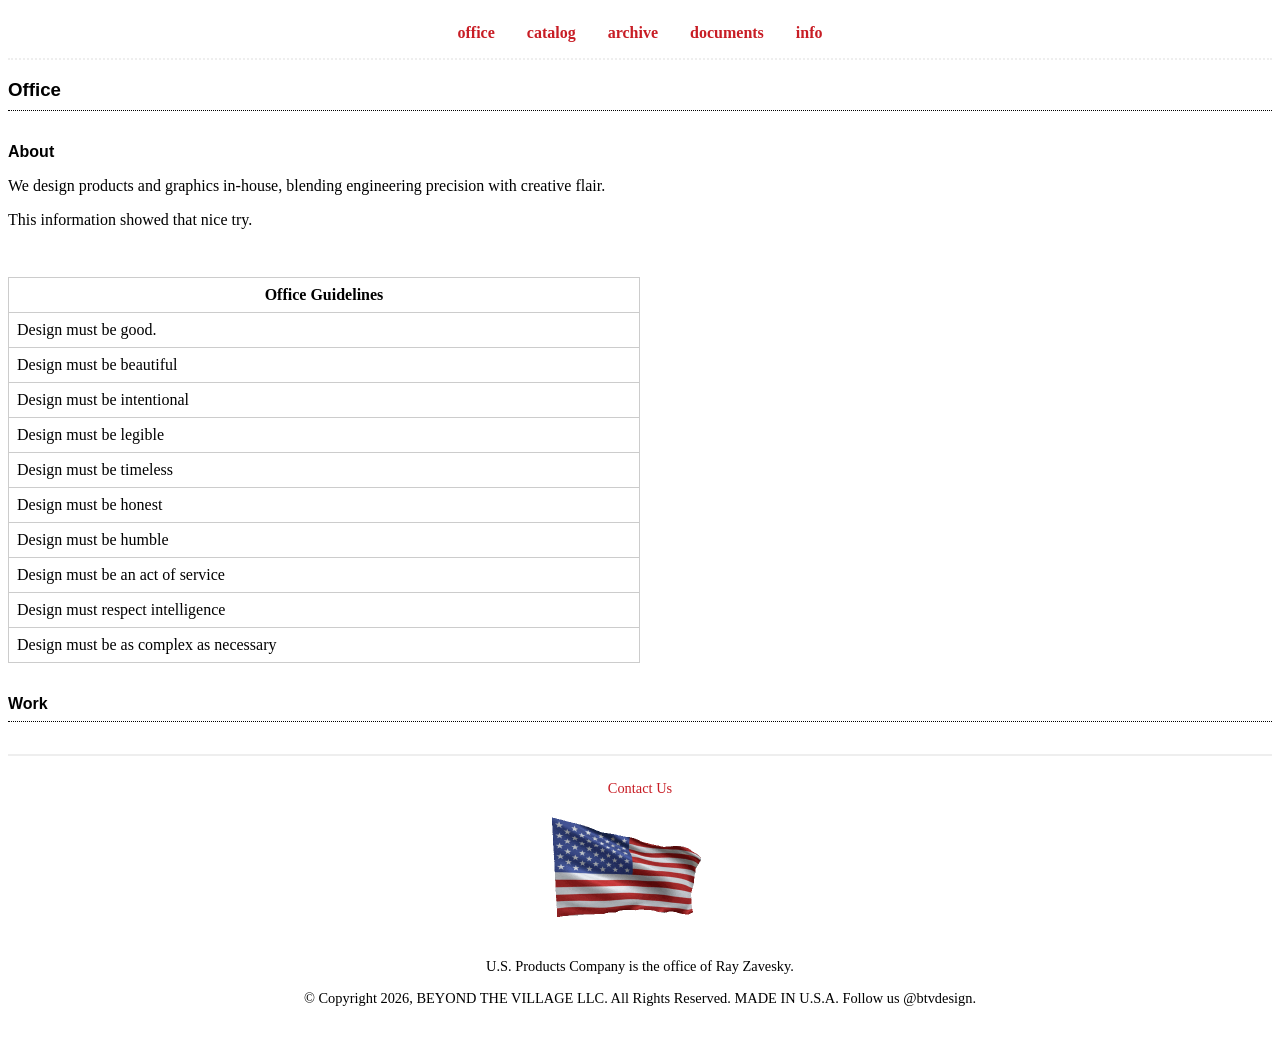
==== index.html @ 405685eb "Add files via upload" ====
<!DOCTYPE html>
<html lang="en">  
    
<head>
  <meta charset="UTF-8">
  <title>Industrial Design Co.</title>
  <link rel="stylesheet" href="style.css">
</head>
    
<body>
  <div class="container">
      
    <!-- Header/Nav -->
    <header>
      <nav>
        <ul>
          <li><a href="#office">office</a></li>
          <li><a href="#catalog">catalog</a></li>
            <li><a href="#archive">archive</a></li>
            <li><a href="#documents">documents</a></li>
            <li><a href="#info">info</a></li>

          <!-- add other links (6 total) -->
        </ul>
      </nav>
        
      <h3>Office</h3>
        
<div style="border-bottom: 1px dotted #000000;">
</div>
        
    </header>

   
    
    <!-- Main content -->
    <main>
      <section id="about">
        <h4>About</h4>
        <p>We design products and graphics in-house, blending engineering precision with creative flair.</p>
          
<p>This information showed that <span class="redacted-text">nice try</span>.</p>

      </section>
        
<table>
    <table style="width: 50%;">
  <tr>
    <th>Office Guidelines</th>
    </tr>
  <tr>
    <td>Design must be good.</td>
    </tr>
  <tr>
    <td>Design must be beautiful</td>
  <tr>
    <td>Design must be intentional</td>
    </tr>
  <tr>
    <td>Design must be legible</td>
       <tr>
    <td>Design must be timeless</td>
    </tr>
  <tr>
    <td>Design must be honest</td>
       <tr>
    <td>Design must be humble</td>
    </tr>
  <tr>
    <td>Design must be an act of service</td>
       <tr>
    <td>Design must respect intelligence</td>
    </tr>
  <tr>
    <td>Design must be as complex as necessary</td>
  </tr>
</table>
        
      <section id="work">
        <h4>Work</h4>
          <div style="border-bottom: 1px dotted #000000;">
</div>
          
      

      </section>
    </main>
    
    <!-- Footer -->
    <footer>
      <div class="link-box">
        <a href="#contact">Contact Us</a>
      </div>
        
        <img src="usflag.gif" width="240" height="135"> 
        
        <p>U.S. Products Company is the office of Ray Zavesky. </p>
        <p>© Copyright 2026, BEYOND THE VILLAGE LLC. All Rights Reserved. MADE IN U.S.A. Follow us @btvdesign.
        </p>
             
    </footer>
        
</div>
</body>
</html>
---- style.css ----
<css>

/* BASE STYLE AND CONTAINER */

  background-color: #d9d9d9;

body {
  margin: 0;
  background-color: #d9d9d9;
  color: #d9d9d9;
  font-family: Helvetica, sans-serif;
  line-height: 1.6;
}

h1, h2, h3, h4 {
  font-family: Helvetica, Arial, sans-serif; /* sans-serif headings:contentReference[oaicite:14]{index=14} */
  margin-bottom: 0.5em;
}

container {
  width: 95%;
  max-width: 800px;     /* cap width (browsers will enforce max-width over width:contentReference[oaicite:15]{index=15}) */
  margin: 2rem auto;    /* center horizontally */
  background-color: #ffffff;
  padding: 2rem;
  box-shadow: 0 0 5px rgba(0,0,0,0.1);
    p.double {border-style: double;}
}

/* NAVIGATION BAR */

nav {
  background: #fff;
  padding: 1rem 0;
  border-bottom: 2px dotted #eee;
    p.dotted {border-style: dotted;}
    
}
nav ul {
  list-style: none;        /* remove bullets:contentReference[oaicite:19]{index=19} */
  display: flex;           /* lay out items in a row:contentReference[oaicite:20]{index=20} */
  justify-content: center; /* center links horizontally */
  margin: 0;
  padding: 0;
    
}
nav li {
  margin: 0 1rem;
}
nav a {
  text-decoration: none;
  color: #c81d25;          /* retro red accent for links/buttons */
  font-weight: bold;
}
nav a:hover {
  color: #f77f00; /* change to orange on hover for a “pop” effect */
}

/* CONTENT SECTIONS */

section {
  margin: 2rem 0;
}
section h2 {
  font-size: 1.5rem;
  margin-top: 0;
}
section p, section li {
  font-size: 1rem;
}

/* TABLE STYLES */

table {
  width: 50%;
  border-collapse: collapse;
  margin: 1rem 0;
}
table th {
  background: #fff; /* use accent color for header */
  color: black;
  padding: 0.5em;
}
table td, table th {
  border: 1px solid #ccc;
  padding: 0.5em;
}

/* FOOTER */

footer {
  background: #fff;
  text-align: center;
  padding: 1rem 0;
  border-top: 2px solid #eee;
  font-size: 0.9rem;
}
.footer-link, .link-box {
  margin: 0.5rem 0;
}
footer a {
  color: #c81d25;
  text-decoration: none;
}
footer a:hover {
  color: #f77f00;
}

redacted-text {
  background-color: black; /* Or the color of your page background */
  color: black;            /* Make the text color match the background */
  cursor: help;            /* Optional: changes cursor to indicate an action */
}
redacted-text:hover {
  color: white;            /* Optional: reveals text on hover with a different color */
}
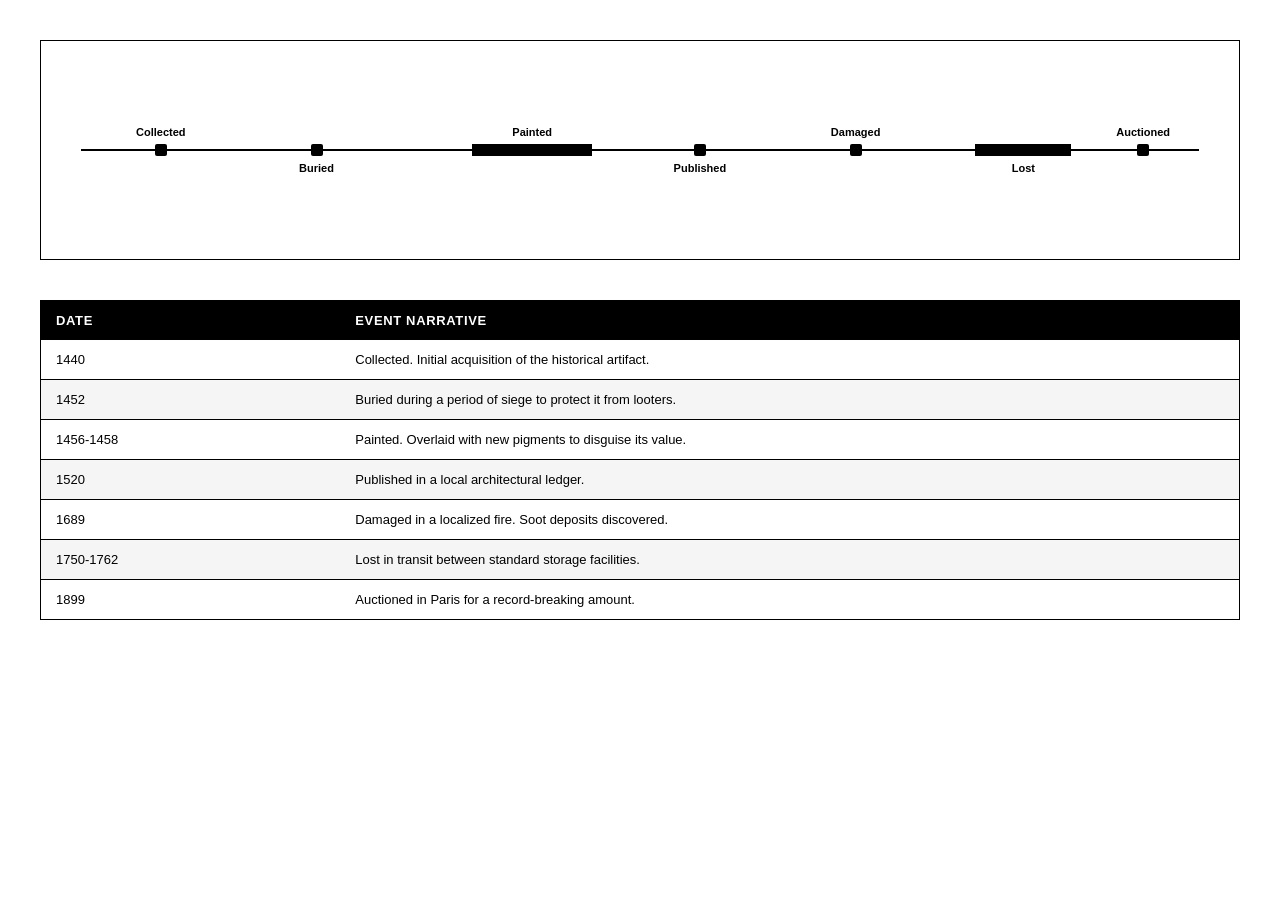
==== commit 65e5cfb6: "Update index.html" ====
--- a/index.html
+++ b/index.html
@@ -1,105 +1,249 @@
 <!DOCTYPE html>
-<html lang="en">  
-    
+<html lang="en">
 <head>
   <meta charset="UTF-8">
-  <title>Industrial Design Co.</title>
-  <link rel="stylesheet" href="style.css">
+  <meta name="viewport" content="width=device-width, initial-scale=1.0">
+  <title>7-Point B&W Timeline</title>
+  <style>
+    body {
+      font-family: 'Segoe UI', Tahoma, Geneva, Verdana, sans-serif;
+      color: #000;
+      background-color: #fff;
+      margin: 40px;
+    }
+
+    /* 1. STATE HOLDERS (Hidden) */
+    .radio-state {
+      display: none;
+    }
+
+    /* --- TIMELINE CONTAINER --- */
+    .timeline-container {
+      position: relative;
+      width: 100%;
+      height: 220px;
+      margin-bottom: 40px;
+      background: #fff;
+      border: 1px solid #000;
+      padding: 0 40px;
+      box-sizing: border-box;
+      display: flex;
+      align-items: center;
+    }
+
+    .timeline-axis {
+      position: absolute;
+      left: 40px;
+      right: 40px;
+      height: 2px;
+      background-color: #000;
+    }
+
+    /* Base marker style */
+    .event-marker {
+      position: absolute;
+      background-color: #000;
+      top: 50%;
+      cursor: pointer;
+      transition: transform 0.2s, background-color 0.2s;
+    }
+
+    .event-marker.point {
+      width: 12px;
+      height: 12px;
+      border-radius: 2px;
+      transform: translate(-50%, -50%);
+    }
+
+    .event-marker.range {
+      height: 12px;
+      transform: translateY(-50%);
+    }
+
+    .reset-trigger {
+      position: absolute;
+      top: 0; left: 0; right: 0; bottom: 0;
+      z-index: 1;
+    }
+    .timeline-axis, .event-marker {
+      z-index: 2;
+    }
+
+    /* --- HORIZONTAL & CENTERED LABELS --- */
+    .label {
+      position: absolute;
+      left: 50%;
+      transform: translateX(-50%);
+      white-space: nowrap;
+      font-size: 11px;
+      font-weight: 600;
+      color: #000;
+      text-align: center;
+    }
+
+    .label.top { bottom: 18px; }
+    .label.bottom { top: 18px; }
+
+    /* --- HIGHLIGHT ACTIVE MARKERS (1 to 7) --- */
+    #point1:checked ~ .timeline-container .marker1,
+    #point2:checked ~ .timeline-container .marker2,
+    #point3:checked ~ .timeline-container .marker3,
+    #point4:checked ~ .timeline-container .marker4,
+    #point5:checked ~ .timeline-container .marker5,
+    #point6:checked ~ .timeline-container .marker6,
+    #point7:checked ~ .timeline-container .marker7 {
+      background-color: #fff;
+      border: 2px solid #000;
+      box-sizing: border-box;
+    }
+
+    #point1:checked ~ .timeline-container .marker1 .label,
+    #point2:checked ~ .timeline-container .marker2 .label,
+    #point3:checked ~ .timeline-container .marker3 .label,
+    #point4:checked ~ .timeline-container .marker4 .label,
+    #point5:checked ~ .timeline-container .marker5 .label,
+    #point6:checked ~ .timeline-container .marker6 .label,
+    #point7:checked ~ .timeline-container .marker7 .label {
+      font-size: 12px;
+      text-decoration: underline;
+    }
+
+    /* --- BLACK AND WHITE TABLE --- */
+    .history-table {
+      width: 100%;
+      border-collapse: collapse;
+      background: #fff;
+      border: 1px solid #000;
+    }
+
+    .history-table th {
+      background-color: #000;
+      color: #fff;
+      text-align: left;
+      font-weight: 600;
+      font-size: 13px;
+      padding: 12px 15px;
+      text-transform: uppercase;
+      letter-spacing: 0.05em;
+    }
+
+    .history-table td {
+      padding: 12px 15px;
+      border-bottom: 1px solid #000;
+      font-size: 13px;
+      color: #000;
+    }
+
+    .history-table tr:last-child td {
+      border-bottom: none;
+    }
+
+    .history-table tr:nth-child(even) {
+      background-color: #f5f5f5;
+    }
+
+    /* --- PURE CSS FILTER LOGIC (1 to 7) --- */
+    .history-table tr.event-row {
+      display: none;
+    }
+
+    #show-all:checked ~ .history-table tr.event-row {
+      display: table-row;
+    }
+
+    #point1:checked ~ .history-table tr.row-point1,
+    #point2:checked ~ .history-table tr.row-point2,
+    #point3:checked ~ .history-table tr.row-point3,
+    #point4:checked ~ .history-table tr.row-point4,
+    #point5:checked ~ .history-table tr.row-point5,
+    #point6:checked ~ .history-table tr.row-point6,
+    #point7:checked ~ .history-table tr.row-point7 {
+      display: table-row;
+    }
+  </style>
 </head>
-    
 <body>
-  <div class="container">
-      
-    <!-- Header/Nav -->
-    <header>
-      <nav>
-        <ul>
-          <li><a href="#office">office</a></li>
-          <li><a href="#catalog">catalog</a></li>
-            <li><a href="#archive">archive</a></li>
-            <li><a href="#documents">documents</a></li>
-            <li><a href="#info">info</a></li>
-
-          <!-- add other links (6 total) -->
-        </ul>
-      </nav>
-        
-      <h3>Office</h3>
-        
-<div style="border-bottom: 1px dotted #000000;">
-</div>
-        
-    </header>
-
-   
-    
-    <!-- Main content -->
-    <main>
-      <section id="about">
-        <h4>About</h4>
-        <p>We design products and graphics in-house, blending engineering precision with creative flair.</p>
-          
-<p>This information showed that <span class="redacted-text">nice try</span>.</p>
-
-      </section>
-        
-<table>
-    <table style="width: 50%;">
-  <tr>
-    <th>Office Guidelines</th>
-    </tr>
-  <tr>
-    <td>Design must be good.</td>
-    </tr>
-  <tr>
-    <td>Design must be beautiful</td>
-  <tr>
-    <td>Design must be intentional</td>
-    </tr>
-  <tr>
-    <td>Design must be legible</td>
-       <tr>
-    <td>Design must be timeless</td>
-    </tr>
-  <tr>
-    <td>Design must be honest</td>
-       <tr>
-    <td>Design must be humble</td>
-    </tr>
-  <tr>
-    <td>Design must be an act of service</td>
-       <tr>
-    <td>Design must respect intelligence</td>
-    </tr>
-  <tr>
-    <td>Design must be as complex as necessary</td>
-  </tr>
-</table>
-        
-      <section id="work">
-        <h4>Work</h4>
-          <div style="border-bottom: 1px dotted #000000;">
-</div>
-          
-      
-
-      </section>
-    </main>
-    
-    <!-- Footer -->
-    <footer>
-      <div class="link-box">
-        <a href="#contact">Contact Us</a>
-      </div>
-        
-        <img src="usflag.gif" width="240" height="135"> 
-        
-        <p>U.S. Products Company is the office of Ray Zavesky. </p>
-        <p>© Copyright 2026, BEYOND THE VILLAGE LLC. All Rights Reserved. MADE IN U.S.A. Follow us @btvdesign.
-        </p>
-             
-    </footer>
-        
-</div>
+
+  <input type="radio" id="show-all" name="timeline-filter" class="radio-state" checked>
+  <input type="radio" id="point1" name="timeline-filter" class="radio-state">
+  <input type="radio" id="point2" name="timeline-filter" class="radio-state">
+  <input type="radio" id="point3" name="timeline-filter" class="radio-state">
+  <input type="radio" id="point4" name="timeline-filter" class="radio-state">
+  <input type="radio" id="point5" name="timeline-filter" class="radio-state">
+  <input type="radio" id="point6" name="timeline-filter" class="radio-state">
+  <input type="radio" id="point7" name="timeline-filter" class="radio-state">
+
+  <div class="timeline-container">
+    <label for="show-all" class="reset-trigger"></label>
+    <div class="timeline-axis"></div>
+
+    <label for="point1" class="event-marker point marker1" style="left: 10%;">
+      <span class="label top">Collected</span>
+    </label>
+
+    <label for="point2" class="event-marker point marker2" style="left: 23%;">
+      <span class="label bottom">Buried</span>
+    </label>
+
+    <label for="point3" class="event-marker range marker3" style="left: 36%; width: 10%;">
+      <span class="label top">Painted</span>
+    </label>
+
+    <label for="point4" class="event-marker point marker4" style="left: 55%;">
+      <span class="label bottom">Published</span>
+    </label>
+
+    <label for="point5" class="event-marker point marker5" style="left: 68%;">
+      <span class="label top">Damaged</span>
+    </label>
+
+    <label for="point6" class="event-marker range marker6" style="left: 78%; width: 8%;">
+      <span class="label bottom">Lost</span>
+    </label>
+
+    <label for="point7" class="event-marker point marker7" style="left: 92%;">
+      <span class="label top">Auctioned</span>
+    </label>
+  </div>
+
+  <table class="history-table">
+    <thead>
+      <tr>
+        <th style="width: 25%;">Date</th>
+        <th>Event Narrative</th>
+      </tr>
+    </thead>
+    <tbody>
+      <tr class="event-row row-point1">
+        <td>1440</td>
+        <td>Collected. Initial acquisition of the historical artifact.</td>
+      </tr>
+      <tr class="event-row row-point2">
+        <td>1452</td>
+        <td>Buried during a period of siege to protect it from looters.</td>
+      </tr>
+      <tr class="event-row row-point3">
+        <td>1456-1458</td>
+        <td>Painted. Overlaid with new pigments to disguise its value.</td>
+      </tr>
+      <tr class="event-row row-point4">
+        <td>1520</td>
+        <td>Published in a local architectural ledger.</td>
+      </tr>
+      <tr class="event-row row-point5">
+        <td>1689</td>
+        <td>Damaged in a localized fire. Soot deposits discovered.</td>
+      </tr>
+      <tr class="event-row row-point6">
+        <td>1750-1762</td>
+        <td>Lost in transit between standard storage facilities.</td>
+      </tr>
+      <tr class="event-row row-point7">
+        <td>1899</td>
+        <td>Auctioned in Paris for a record-breaking amount.</td>
+      </tr>
+    </tbody>
+  </table>
+
 </body>
 </html>
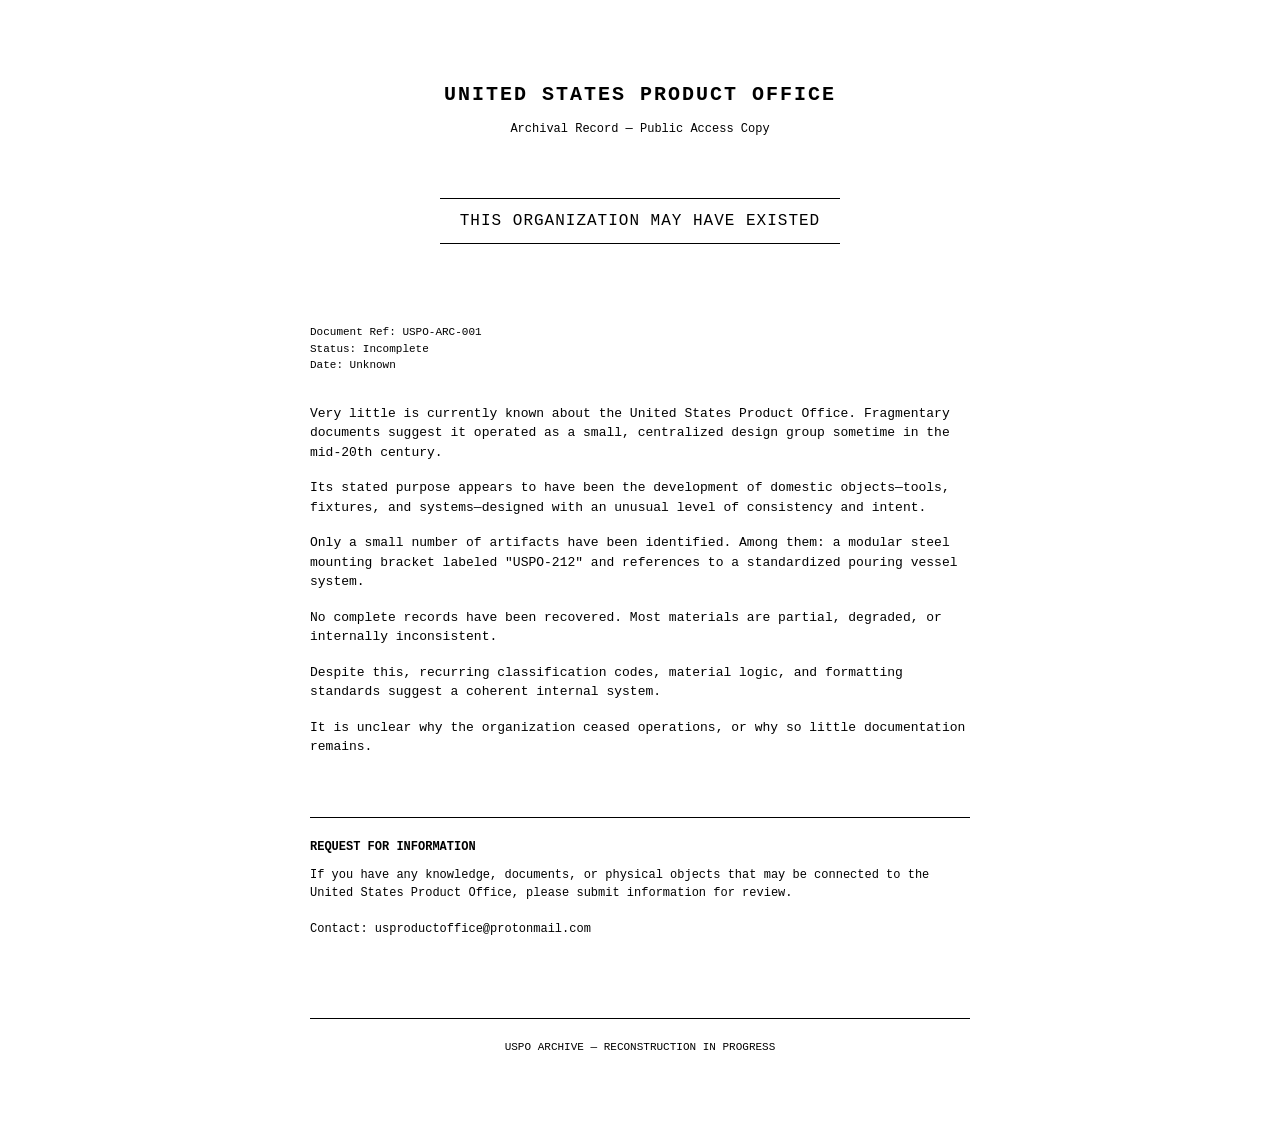
==== commit a818602f: "Update index.html" ====
--- a/index.html
+++ b/index.html
@@ -2,248 +2,169 @@
 <html lang="en">
 <head>
   <meta charset="UTF-8">
+  <title>United States Product Office</title>
   <meta name="viewport" content="width=device-width, initial-scale=1.0">
-  <title>7-Point B&W Timeline</title>
+
   <style>
-    body {
-      font-family: 'Segoe UI', Tahoma, Geneva, Verdana, sans-serif;
-      color: #000;
-      background-color: #fff;
-      margin: 40px;
-    }
-
-    /* 1. STATE HOLDERS (Hidden) */
-    .radio-state {
-      display: none;
-    }
-
-    /* --- TIMELINE CONTAINER --- */
-    .timeline-container {
-      position: relative;
-      width: 100%;
-      height: 220px;
-      margin-bottom: 40px;
-      background: #fff;
-      border: 1px solid #000;
-      padding: 0 40px;
-      box-sizing: border-box;
-      display: flex;
-      align-items: center;
-    }
-
-    .timeline-axis {
-      position: absolute;
-      left: 40px;
-      right: 40px;
-      height: 2px;
-      background-color: #000;
-    }
-
-    /* Base marker style */
-    .event-marker {
-      position: absolute;
-      background-color: #000;
-      top: 50%;
-      cursor: pointer;
-      transition: transform 0.2s, background-color 0.2s;
-    }
-
-    .event-marker.point {
-      width: 12px;
-      height: 12px;
-      border-radius: 2px;
-      transform: translate(-50%, -50%);
-    }
-
-    .event-marker.range {
-      height: 12px;
-      transform: translateY(-50%);
-    }
-
-    .reset-trigger {
-      position: absolute;
-      top: 0; left: 0; right: 0; bottom: 0;
-      z-index: 1;
-    }
-    .timeline-axis, .event-marker {
-      z-index: 2;
-    }
-
-    /* --- HORIZONTAL & CENTERED LABELS --- */
-    .label {
-      position: absolute;
-      left: 50%;
-      transform: translateX(-50%);
-      white-space: nowrap;
-      font-size: 11px;
-      font-weight: 600;
-      color: #000;
-      text-align: center;
-    }
-
-    .label.top { bottom: 18px; }
-    .label.bottom { top: 18px; }
-
-    /* --- HIGHLIGHT ACTIVE MARKERS (1 to 7) --- */
-    #point1:checked ~ .timeline-container .marker1,
-    #point2:checked ~ .timeline-container .marker2,
-    #point3:checked ~ .timeline-container .marker3,
-    #point4:checked ~ .timeline-container .marker4,
-    #point5:checked ~ .timeline-container .marker5,
-    #point6:checked ~ .timeline-container .marker6,
-    #point7:checked ~ .timeline-container .marker7 {
-      background-color: #fff;
-      border: 2px solid #000;
+    /* Reset */
+    * {
+      margin: 0;
+      padding: 0;
       box-sizing: border-box;
     }
 
-    #point1:checked ~ .timeline-container .marker1 .label,
-    #point2:checked ~ .timeline-container .marker2 .label,
-    #point3:checked ~ .timeline-container .marker3 .label,
-    #point4:checked ~ .timeline-container .marker4 .label,
-    #point5:checked ~ .timeline-container .marker5 .label,
-    #point6:checked ~ .timeline-container .marker6 .label,
-    #point7:checked ~ .timeline-container .marker7 .label {
-      font-size: 12px;
-      text-decoration: underline;
+    body {
+      font-family: "Courier New", Courier, monospace;
+      background: #ffffff;
+      color: #000000;
+      line-height: 1.5;
     }
 
-    /* --- BLACK AND WHITE TABLE --- */
-    .history-table {
-      width: 100%;
-      border-collapse: collapse;
-      background: #fff;
-      border: 1px solid #000;
+    /* Layout */
+    .container {
+      max-width: 700px;
+      margin: 0 auto;
+      padding: 80px 20px;
     }
 
-    .history-table th {
-      background-color: #000;
-      color: #fff;
-      text-align: left;
-      font-weight: 600;
-      font-size: 13px;
-      padding: 12px 15px;
-      text-transform: uppercase;
-      letter-spacing: 0.05em;
+    /* Header / Title */
+    .title {
+      text-align: center;
+      margin-bottom: 60px;
     }
 
-    .history-table td {
-      padding: 12px 15px;
-      border-bottom: 1px solid #000;
-      font-size: 13px;
-      color: #000;
+    .title h1 {
+      font-size: 20px;
+      letter-spacing: 2px;
+      text-transform: uppercase;
     }
 
-    .history-table tr:last-child td {
-      border-bottom: none;
+    .title p {
+      font-size: 12px;
+      margin-top: 10px;
     }
 
-    .history-table tr:nth-child(even) {
-      background-color: #f5f5f5;
+    /* Hero Message */
+    .hero {
+      text-align: center;
+      margin-bottom: 80px;
     }
 
-    /* --- PURE CSS FILTER LOGIC (1 to 7) --- */
-    .history-table tr.event-row {
-      display: none;
+    .hero h2 {
+      font-size: 16px;
+      font-weight: normal;
+      text-transform: uppercase;
+      letter-spacing: 1px;
+      border-top: 1px solid #000;
+      border-bottom: 1px solid #000;
+      display: inline-block;
+      padding: 10px 20px;
     }
 
-    #show-all:checked ~ .history-table tr.event-row {
-      display: table-row;
+    /* Article */
+    .article {
+      font-size: 13px;
     }
 
-    #point1:checked ~ .history-table tr.row-point1,
-    #point2:checked ~ .history-table tr.row-point2,
-    #point3:checked ~ .history-table tr.row-point3,
-    #point4:checked ~ .history-table tr.row-point4,
-    #point5:checked ~ .history-table tr.row-point5,
-    #point6:checked ~ .history-table tr.row-point6,
-    #point7:checked ~ .history-table tr.row-point7 {
-      display: table-row;
+    .article p {
+      margin-bottom: 16px;
     }
+
+    .article .meta {
+      font-size: 11px;
+      margin-bottom: 30px;
+    }
+
+    /* Call to Action */
+    .cta {
+      margin-top: 60px;
+      padding-top: 20px;
+      border-top: 1px solid #000;
+      font-size: 12px;
+    }
+
+    .cta strong {
+      display: block;
+      margin-bottom: 10px;
+    }
+
+    /* Footer */
+    .footer {
+      margin-top: 80px;
+      font-size: 11px;
+      text-align: center;
+      border-top: 1px solid #000;
+      padding-top: 20px;
+    }
+
   </style>
 </head>
 <body>
 
-  <input type="radio" id="show-all" name="timeline-filter" class="radio-state" checked>
-  <input type="radio" id="point1" name="timeline-filter" class="radio-state">
-  <input type="radio" id="point2" name="timeline-filter" class="radio-state">
-  <input type="radio" id="point3" name="timeline-filter" class="radio-state">
-  <input type="radio" id="point4" name="timeline-filter" class="radio-state">
-  <input type="radio" id="point5" name="timeline-filter" class="radio-state">
-  <input type="radio" id="point6" name="timeline-filter" class="radio-state">
-  <input type="radio" id="point7" name="timeline-filter" class="radio-state">
+  <div class="container">
 
-  <div class="timeline-container">
-    <label for="show-all" class="reset-trigger"></label>
-    <div class="timeline-axis"></div>
+    <!-- Title -->
+    <div class="title">
+      <h1>United States Product Office</h1>
+      <p>Archival Record — Public Access Copy</p>
+    </div>
 
-    <label for="point1" class="event-marker point marker1" style="left: 10%;">
-      <span class="label top">Collected</span>
-    </label>
+    <!-- Hero -->
+    <div class="hero">
+      <h2>THIS ORGANIZATION MAY HAVE EXISTED</h2>
+    </div>
 
-    <label for="point2" class="event-marker point marker2" style="left: 23%;">
-      <span class="label bottom">Buried</span>
-    </label>
+    <!-- Article -->
+    <div class="article">
 
-    <label for="point3" class="event-marker range marker3" style="left: 36%; width: 10%;">
-      <span class="label top">Painted</span>
-    </label>
+      <div class="meta">
+        Document Ref: USPO-ARC-001<br>
+        Status: Incomplete<br>
+        Date: Unknown
+      </div>
 
-    <label for="point4" class="event-marker point marker4" style="left: 55%;">
-      <span class="label bottom">Published</span>
-    </label>
+      <p>
+        Very little is currently known about the United States Product Office.
+        Fragmentary documents suggest it operated as a small, centralized design group sometime in the mid-20th century.
+      </p>
 
-    <label for="point5" class="event-marker point marker5" style="left: 68%;">
-      <span class="label top">Damaged</span>
-    </label>
+      <p>
+        Its stated purpose appears to have been the development of domestic objects—tools, fixtures, and systems—designed with an unusual level of consistency and intent.
+      </p>
 
-    <label for="point6" class="event-marker range marker6" style="left: 78%; width: 8%;">
-      <span class="label bottom">Lost</span>
-    </label>
+      <p>
+        Only a small number of artifacts have been identified.
+        Among them: a modular steel mounting bracket labeled "USPO-212" and references to a standardized pouring vessel system.
+      </p>
 
-    <label for="point7" class="event-marker point marker7" style="left: 92%;">
-      <span class="label top">Auctioned</span>
-    </label>
+      <p>
+        No complete records have been recovered. Most materials are partial, degraded, or internally inconsistent.
+      </p>
+
+      <p>
+        Despite this, recurring classification codes, material logic, and formatting standards suggest a coherent internal system.
+      </p>
+
+      <p>
+        It is unclear why the organization ceased operations, or why so little documentation remains.
+      </p>
+
+      <!-- CTA -->
+      <div class="cta">
+        <strong>REQUEST FOR INFORMATION</strong>
+        If you have any knowledge, documents, or physical objects that may be connected to the United States Product Office, please submit information for review.
+        <br><br>
+        Contact: usproductoffice@protonmail.com
+      </div>
+
+    </div>
+
+    <!-- Footer -->
+    <div class="footer">
+      USPO ARCHIVE — RECONSTRUCTION IN PROGRESS
+    </div>
+
   </div>
-
-  <table class="history-table">
-    <thead>
-      <tr>
-        <th style="width: 25%;">Date</th>
-        <th>Event Narrative</th>
-      </tr>
-    </thead>
-    <tbody>
-      <tr class="event-row row-point1">
-        <td>1440</td>
-        <td>Collected. Initial acquisition of the historical artifact.</td>
-      </tr>
-      <tr class="event-row row-point2">
-        <td>1452</td>
-        <td>Buried during a period of siege to protect it from looters.</td>
-      </tr>
-      <tr class="event-row row-point3">
-        <td>1456-1458</td>
-        <td>Painted. Overlaid with new pigments to disguise its value.</td>
-      </tr>
-      <tr class="event-row row-point4">
-        <td>1520</td>
-        <td>Published in a local architectural ledger.</td>
-      </tr>
-      <tr class="event-row row-point5">
-        <td>1689</td>
-        <td>Damaged in a localized fire. Soot deposits discovered.</td>
-      </tr>
-      <tr class="event-row row-point6">
-        <td>1750-1762</td>
-        <td>Lost in transit between standard storage facilities.</td>
-      </tr>
-      <tr class="event-row row-point7">
-        <td>1899</td>
-        <td>Auctioned in Paris for a record-breaking amount.</td>
-      </tr>
-    </tbody>
-  </table>
 
 </body>
 </html>
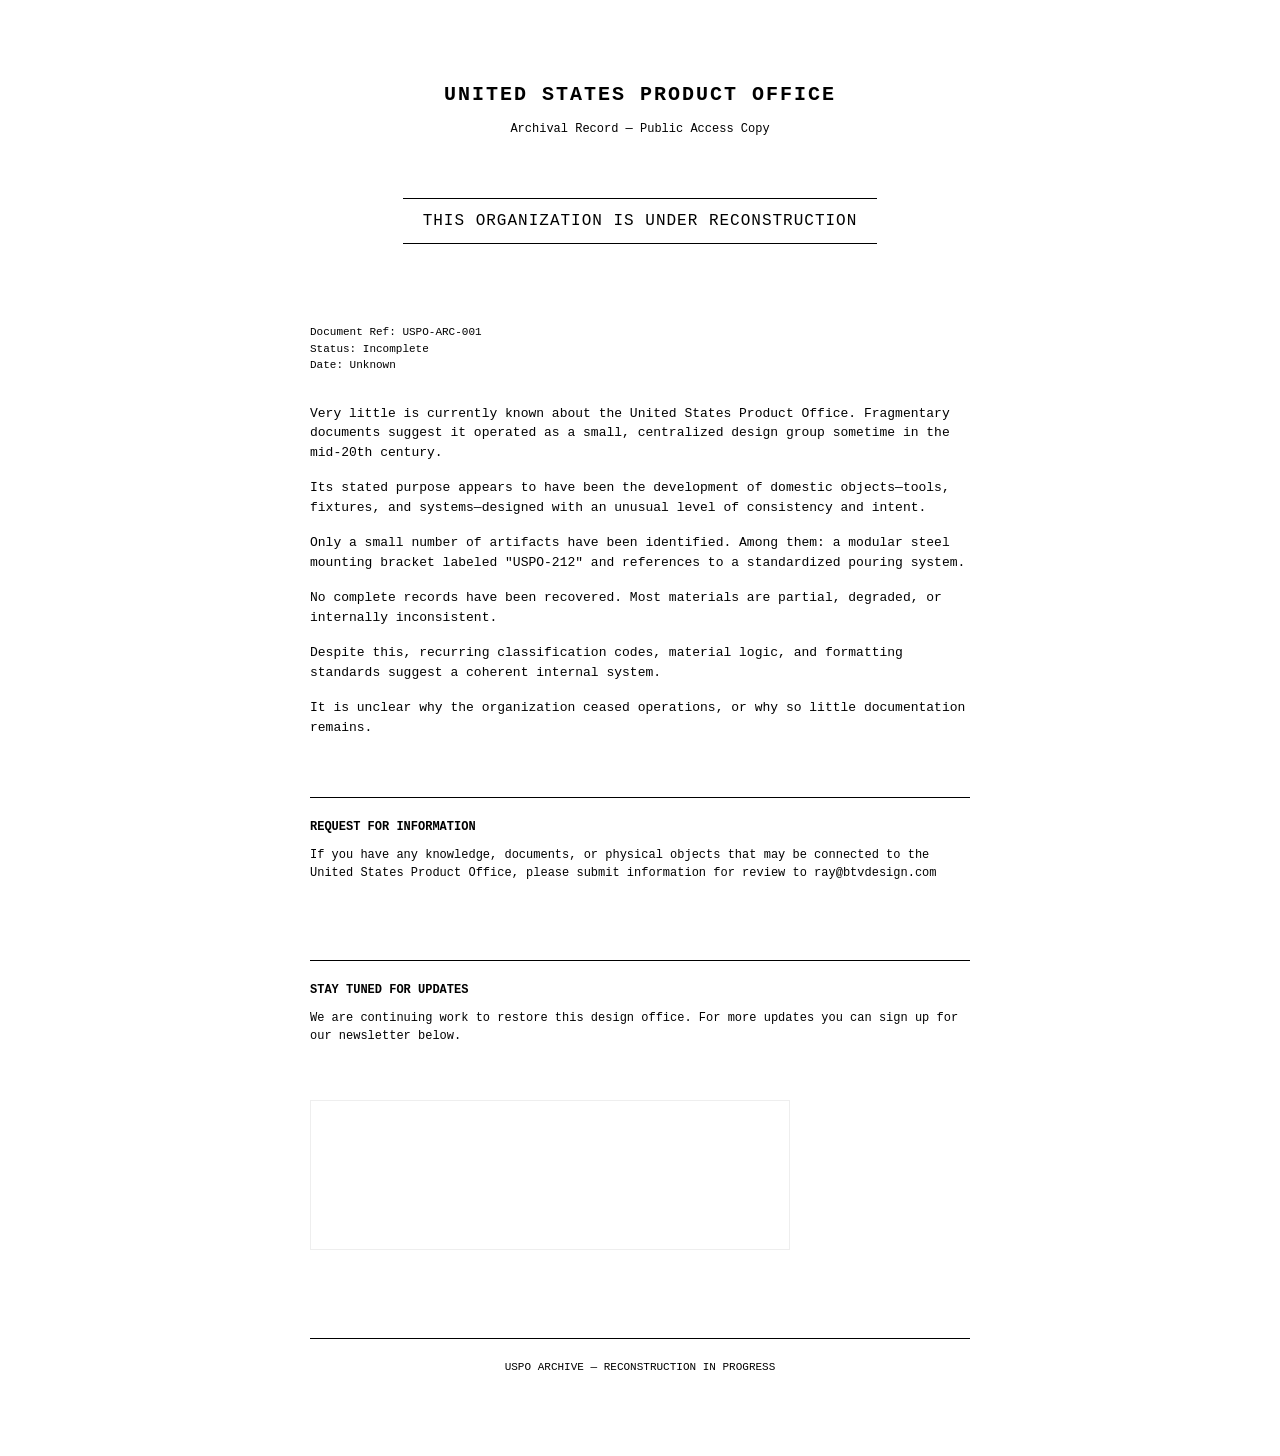
==== commit d3bbaa46: "Update index.html" ====
--- a/index.html
+++ b/index.html
@@ -96,6 +96,11 @@
       border-top: 1px solid #000;
       padding-top: 20px;
     }
+      
+.center-iframe {
+    margin-left: auto; /* Centers horizontally */
+    margin-right: auto; /* Centers horizontally */
+}      
 
   </style>
 </head>
@@ -111,7 +116,7 @@
 
     <!-- Hero -->
     <div class="hero">
-      <h2>THIS ORGANIZATION MAY HAVE EXISTED</h2>
+      <h2>THIS ORGANIZATION IS UNDER RECONSTRUCTION</h2>
     </div>
 
     <!-- Article -->
@@ -134,7 +139,7 @@
 
       <p>
         Only a small number of artifacts have been identified.
-        Among them: a modular steel mounting bracket labeled "USPO-212" and references to a standardized pouring vessel system.
+        Among them: a modular steel mounting bracket labeled "USPO-212" and references to a standardized pouring system.
       </p>
 
       <p>
@@ -152,13 +157,22 @@
       <!-- CTA -->
       <div class="cta">
         <strong>REQUEST FOR INFORMATION</strong>
-        If you have any knowledge, documents, or physical objects that may be connected to the United States Product Office, please submit information for review.
+        If you have any knowledge, documents, or physical objects that may be connected to the United States Product Office, please submit information for review to ray@btvdesign.com
         <br><br>
-        Contact: usproductoffice@protonmail.com
+     
       </div>
+        
+   <div class="cta">
+        <strong>STAY TUNED FOR UPDATES</strong>
+      <p>We are continuing work to restore this design office. For more updates you can sign up for our newsletter below. </p>
+    </div>
+        <br><br>
+     
+      </div>
+      
+<div><iframe class="center-iframe" src="https://beyondthevillage.substack.com/embed" width="480" height="150" style="border: 1px solid #EEE; background: white" frameborder="0" scrolling="no"></iframe></div>      
 
-    </div>
-
+    
     <!-- Footer -->
     <div class="footer">
       USPO ARCHIVE — RECONSTRUCTION IN PROGRESS
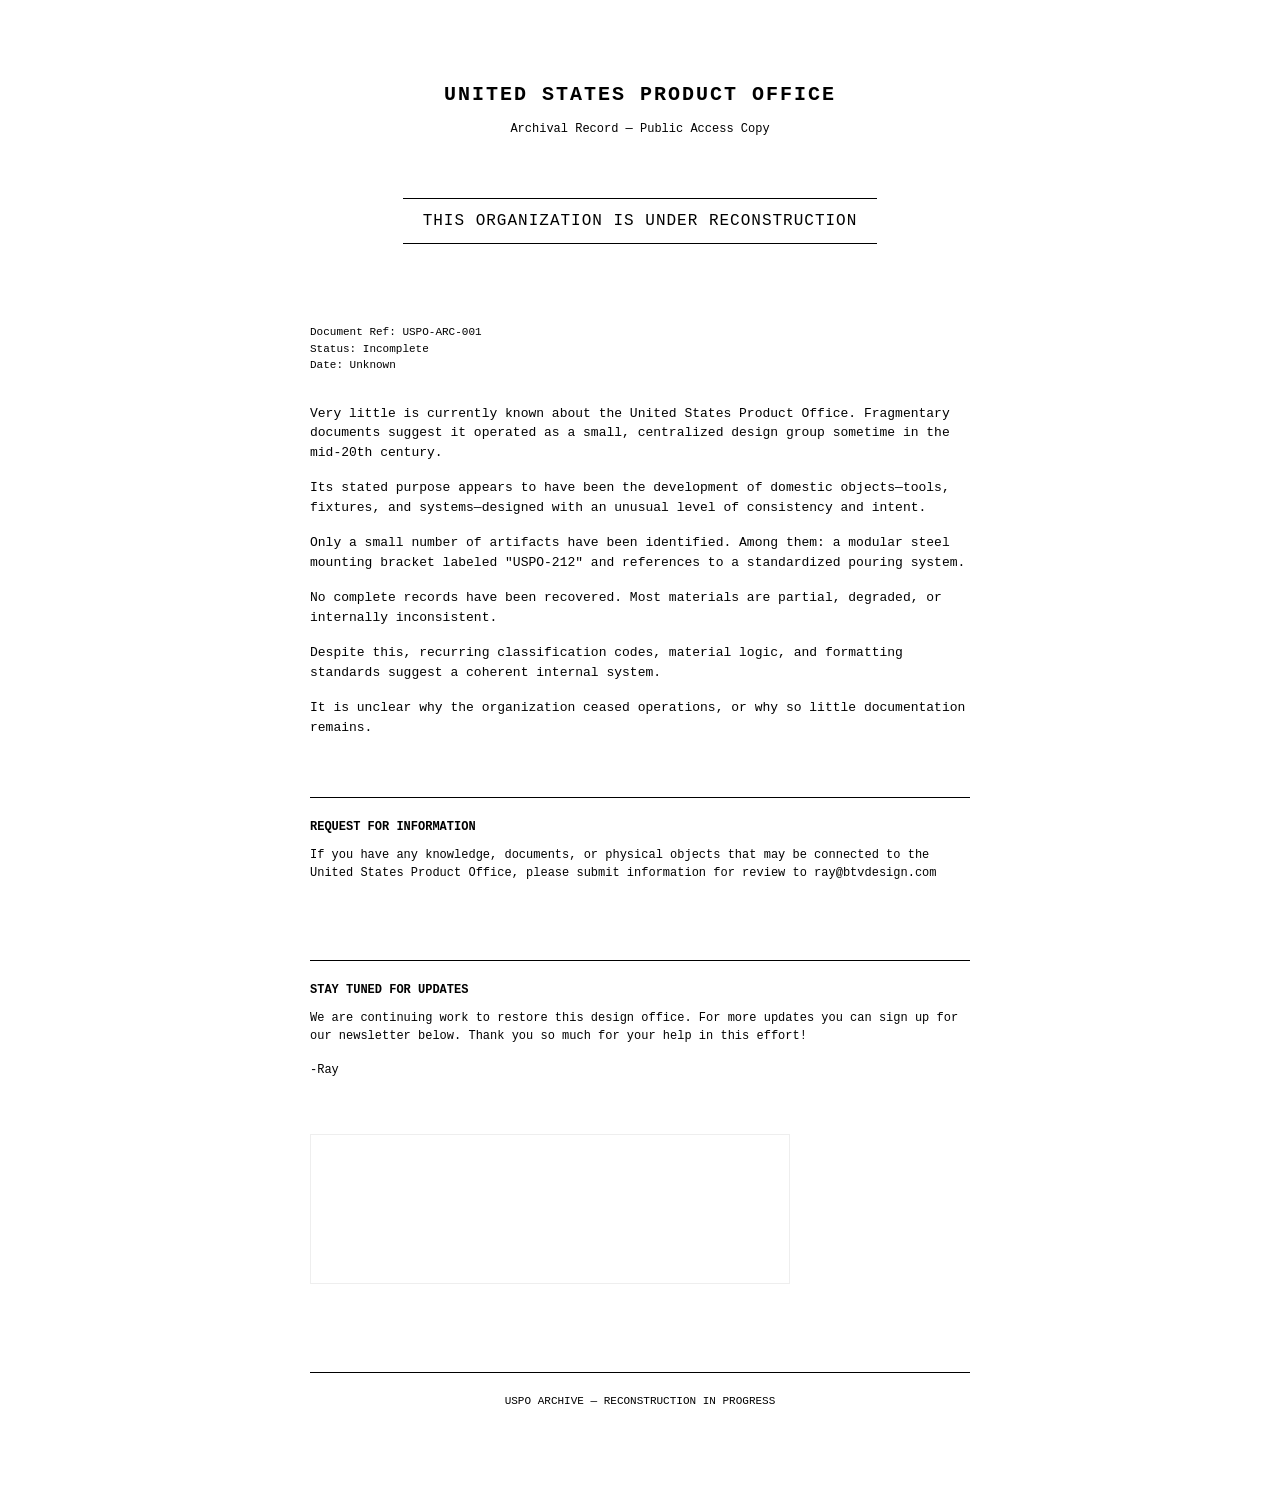
==== commit 7ea9a636: "Update index.html" ====
--- a/index.html
+++ b/index.html
@@ -164,7 +164,8 @@
         
    <div class="cta">
         <strong>STAY TUNED FOR UPDATES</strong>
-      <p>We are continuing work to restore this design office. For more updates you can sign up for our newsletter below. </p>
+      <p>We are continuing work to restore this design office. For more updates you can sign up for our newsletter below. Thank you so much for your help in this effort! </p>
+     <p>-Ray</p>
     </div>
         <br><br>
      
